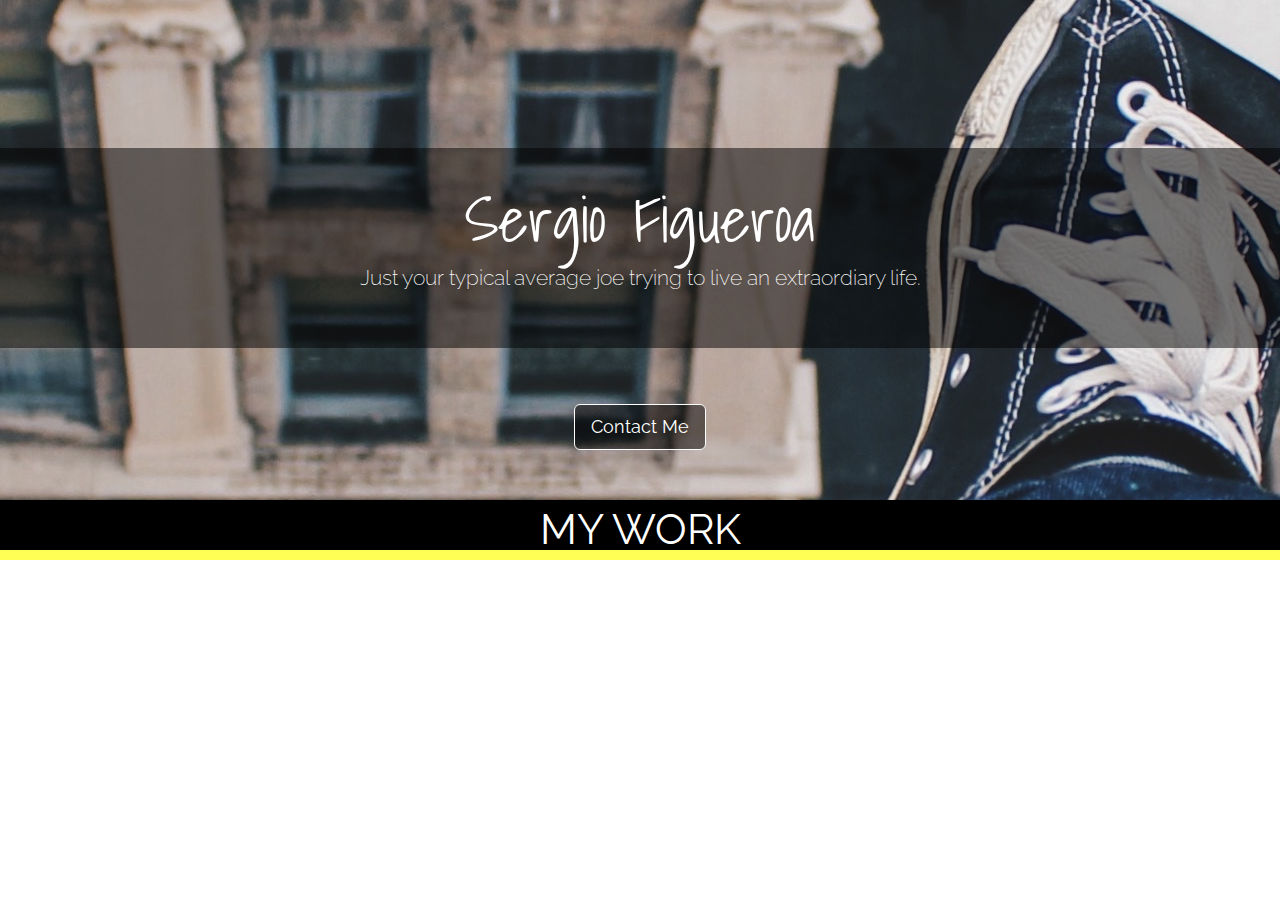
==== index.html @ 1e91d6f9 "first branch push" ====
<!DOCTYPE html>
<html lang="en">
<head>
  <meta charset="UTF-8">
  <meta name="viewport" content="width=device-width, initial-scale=1.0">
  <meta http-equiv="X-UA-Compatible" content="ie=edge">
  <title>Document</title>
  <link rel="stylesheet" href="css/bootstrap.min.css">
	<link rel="stylesheet" href="css/font-awesome.min.css">
	<link rel="stylesheet" href="css/styles.css">
  <link rel="stylesheet"href="https://fonts.googleapis.com/icon?family=Material+Icons">
</head>
<body>
  <!-- HERO SECTION YO -->
  <div class="jumbotron">
    <div class="black">
      <h1 class="shadows name">Sergio Figueroa</h1>
      <p class=rale>Just your typical average joe trying to live an extraordiary life.</p>
      <p><a class="btn btn-primary btn-lg box rale" href="#" role="button">Contact Me</a></p>
    </div>
  </div>
  <!--HERO ENDS-->
  <!-- LINKS -->
  <div class="work rale">MY WORK</div>
    <div class="line"></div>
  <!--Links Start here!-->

  <!--Links end here!-->
</body>
</html>
---- css/styles.css ----
@import url('https://fonts.googleapis.com/css?family=Raleway:400,600|Shadows+Into+Light');
/*GLOBAL SECTION*/

.shadows{
  font-family: 'Shadows Into Light', cursive;
}

.rale{
  font-family: 'Raleway', sans-serif;
}


/*HERO SECTION*/
.jumbotron{
  background-image: url("../img/hero.jpg");
  text-align: center;
  color: #fff;
  background-position: center;
  height: 500px;
}
.jumbotron .h1, .jumbotron h1{
  padding-top: 36px;
}

.black{
  background-color: rgba(0, 0, 0, 0.5);
  height: 200px;
  padding-top: -2px;
}

.name {
  margin-top: 100px;
}

.box{
  background-color: rgba(0, 0, 0, 0.5);
  border: 1px solid #fff;
  margin-top: 100px;
}

.btn-primary{
  margin-top: 96px;
}

.btn-primary:hover, .btn-primary:active, .btn-primary.active:focus, .btn-primary.active:hover, .btn-primary:active.focus, .btn-primary:active:focus, .btn-primary:active:hover, .open>.dropdown-toggle.btn-primary.focus, .open>.dropdown-toggle.btn-primary:focus, .open>.dropdown-toggle.btn-primary:hover{
  background-color: #fff;
  border-color: #fff;
  color: #000;
}

/*WORK SECTION*/

.work{
  text-align: center;
  background-color: #000;
  color: #fff;
  height: 50px;
  margin-top: -30px;
  font-size: 3em;
}

.line{
  background-color: #ff5;
  height: 10px;
}
/*Links Section*/

.pastwork{
  background-color: #000;
  height: 434px;
}
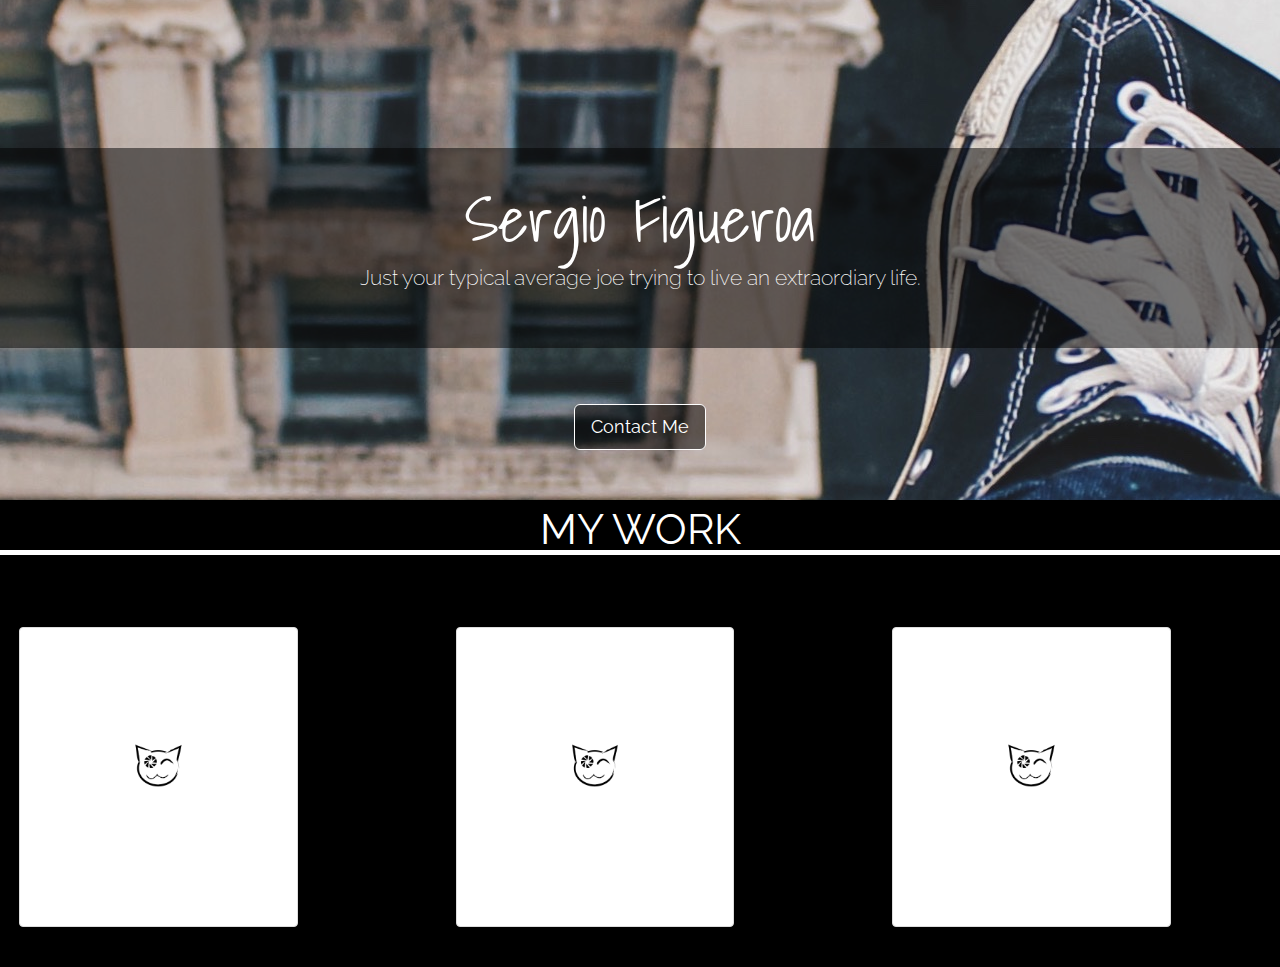
==== commit c27242df: "first page near completion" ====
--- a/index.html
+++ b/index.html
@@ -24,7 +24,26 @@
   <div class="work rale">MY WORK</div>
     <div class="line"></div>
   <!--Links Start here!-->
-
+  <div class="row">
+    <div class="col-md-3 pastwork">
+      <a href="#" class="thumbnail">
+        <img src="img/Cateye.png" alt="Cateye">
+      </a>
+    </div>
+    <div class="col-md-1 pastwork"></div>
+    <div class="col-md-3 pastwork">
+      <a href="#" class="thumbnail">
+        <img src="img/Cateye.png" alt="Cateye">
+      </a>
+    </div>
+    <div class="col-md-1 pastwork"></div>
+    <div class="col-md-3 pastwork">
+      <a href="#" class="thumbnail">
+        <img src="img/Cateye.png" alt="Cateye">
+      </a>
+    </div>
+    <div class="col-md-1 pastwork backup"></div>
+  </div>
   <!--Links end here!-->
 </body>
 </html>
--- a/css/styles.css
+++ b/css/styles.css
@@ -60,12 +60,24 @@
 }
 
 .line{
-  background-color: #ff5;
-  height: 10px;
+  background-color: #fff;
+  height: 5px;
 }
 /*Links Section*/
 
 .pastwork{
   background-color: #000;
-  height: 434px;
+  height: 412px;
 }
+
+.thumbnail {
+  background-color: #fff;
+  height: 300px;
+  padding-top: 40px;
+  margin-top: 72px;
+  margin-left: 19px;
+  padding: 96px;
+}
+.backup{
+  
+}
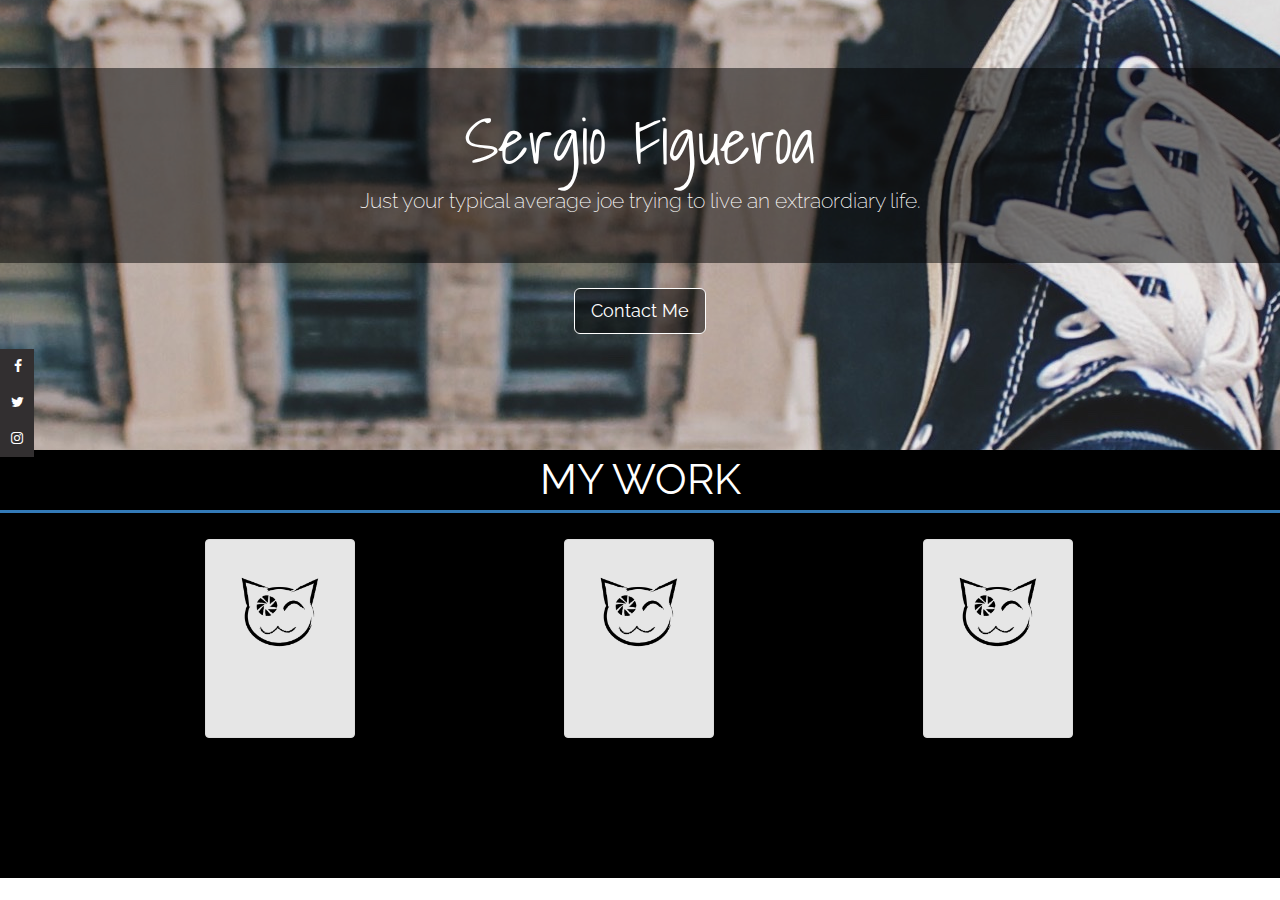
==== commit a8525e25: "basic layout finished" ====
--- a/index.html
+++ b/index.html
@@ -8,42 +8,57 @@
   <link rel="stylesheet" href="css/bootstrap.min.css">
 	<link rel="stylesheet" href="css/font-awesome.min.css">
 	<link rel="stylesheet" href="css/styles.css">
-  <link rel="stylesheet"href="https://fonts.googleapis.com/icon?family=Material+Icons">
+  <link rel="stylesheet" href="https://cdnjs.cloudflare.com/ajax/libs/font-awesome/4.7.0/css/font-awesome.min.css">
 </head>
 <body>
   <!-- HERO SECTION YO -->
   <div class="jumbotron">
     <div class="black">
-      <h1 class="shadows name">Sergio Figueroa</h1>
+      <h1 class="shadows name" id="name">Sergio Figueroa</h1>
       <p class=rale>Just your typical average joe trying to live an extraordiary life.</p>
-      <p><a class="btn btn-primary btn-lg box rale" href="#" role="button">Contact Me</a></p>
     </div>
+    <div class="contact">
+      <p><a class="btn btn-primary btn-lg box rale" href="contact.html" role="button">Contact Me</a></p>
+    </div>
+    <!-- SOCIAL ICONS -->
+    <div class="footer-social-icons">
+      <ul class="social-icons">
+          <li><a href="https://facebook.com/ZombeeJeezus" class="social-icon"> <i class="fa fa-facebook"></i></a></li>
+          <li><a href="https://twitter.com/SerjSpears" class="social-icon"> <i class="fa fa-twitter"></i></a></li>
+          <li><a href="" class="social-icon"> <i class="fa fa-instagram"></i></a></li>
+    </div>
+    <!-- SOCIAL ICONS END -->
   </div>
   <!--HERO ENDS-->
+
   <!-- LINKS -->
   <div class="work rale">MY WORK</div>
-    <div class="line"></div>
+
   <!--Links Start here!-->
-  <div class="row">
-    <div class="col-md-3 pastwork">
-      <a href="#" class="thumbnail">
+  <div class="row buttons">
+    <div class="col-md-2 col-md-offset-2 pastwork">
+      <a href="#" class="thumbnail" id="image">
         <img src="img/Cateye.png" alt="Cateye">
+        <p class="text"> Cateye View Photography</p>
       </a>
     </div>
-    <div class="col-md-1 pastwork"></div>
-    <div class="col-md-3 pastwork">
-      <a href="#" class="thumbnail">
+    <!-- <div class="col-md-1 pastwork"></div> -->
+    <div class="col-md-2 col-md-offset-2 pastwork">
+      <a href="#" class="thumbnail" id="image">
         <img src="img/Cateye.png" alt="Cateye">
+        <p class="text"> Cateye View Photography</p>
       </a>
     </div>
-    <div class="col-md-1 pastwork"></div>
-    <div class="col-md-3 pastwork">
-      <a href="#" class="thumbnail">
+    <!-- <div class="col-md-1 pastwork"></div> -->
+    <div class="col-md-2 col-md-offset-2 pastwork">
+      <a href="#" class="thumbnail" id="image">
         <img src="img/Cateye.png" alt="Cateye">
+        <p class="text"> Cateye View Photography</p>
       </a>
     </div>
-    <div class="col-md-1 pastwork backup"></div>
+    <!-- <div class="col-md-1 pastwork bg"></div> -->
   </div>
   <!--Links end here!-->
+
 </body>
 </html>
--- a/css/styles.css
+++ b/css/styles.css
@@ -1,5 +1,9 @@
 @import url('https://fonts.googleapis.com/css?family=Raleway:400,600|Shadows+Into+Light');
 /*GLOBAL SECTION*/
+body {
+  min-height: 100vh;
+  max-height: 100vh;
+}
 
 .shadows{
   font-family: 'Shadows Into Light', cursive;
@@ -9,6 +13,12 @@
   font-family: 'Raleway', sans-serif;
 }
 
+html{
+  height: 100%;
+  width: 100%;
+}
+
+
 
 /*HERO SECTION*/
 .jumbotron{
@@ -16,31 +26,34 @@
   text-align: center;
   color: #fff;
   background-position: center;
-  height: 500px;
+  height: 50vh;
+  width: 100%;
+  text-align: center;
+  margin-bottom: 0%;
+
+}
+
+#name{
+  padding-top: 3%;
 }
 .jumbotron .h1, .jumbotron h1{
-  padding-top: 36px;
+
 }
 
 .black{
   background-color: rgba(0, 0, 0, 0.5);
-  height: 200px;
-  padding-top: -2px;
-}
-
-.name {
-  margin-top: 100px;
+  height: 55%;
 }
 
 .box{
   background-color: rgba(0, 0, 0, 0.5);
   border: 1px solid #fff;
-  margin-top: 100px;
 }
 
-.btn-primary{
-  margin-top: 96px;
+.contact{
+  padding-top: 2%
 }
+
 
 .btn-primary:hover, .btn-primary:active, .btn-primary.active:focus, .btn-primary.active:hover, .btn-primary:active.focus, .btn-primary:active:focus, .btn-primary:active:hover, .open>.dropdown-toggle.btn-primary.focus, .open>.dropdown-toggle.btn-primary:focus, .open>.dropdown-toggle.btn-primary:hover{
   background-color: #fff;
@@ -48,36 +61,122 @@
   color: #000;
 }
 
+/*SOCIAL ICONS*/
+ul {
+    padding:0;
+    list-style: none;
+}
+
+.footer-social-icons {
+    width: 10px;
+    display:block;
+    margin: 0 auto;
+    padding-right: 100%;
+}
+.social-icon {
+    color: #fff;
+}
+ul.social-icons {
+    margin-top: ;
+}
+
+i {
+  height: 36px;
+  width: 34px;
+}
+
+.fa-facebook {
+    padding:10px 14px;
+    -o-transition:.5s;
+    -ms-transition:.5s;
+    -moz-transition:.5s;
+    -webkit-transition:.5s;
+    transition: .5s;
+    background-color: #322f30;
+}
+.fa-facebook:hover {
+    background-color: #3d5b99;
+}
+.fa-twitter {
+    padding:10px 11px;
+    -o-transition:.5s;
+    -ms-transition:.5s;
+    -moz-transition:.5s;
+    -webkit-transition:.5s;
+    transition: .5s;
+    background-color: #322f30;
+}
+.fa-twitter:hover {
+    background-color: #00aced;
+}
+.fa-instagram {
+    padding:10px 11px;
+    -o-transition:.5s;
+    -ms-transition:.5s;
+    -moz-transition:.5s;
+    -webkit-transition:.5s;
+    transition: .5s;
+    background-color: #322f30;
+}
+.fa-instagram:hover {
+    background-color: #e25714;
+}
+
+
 /*WORK SECTION*/
 
 .work{
   text-align: center;
   background-color: #000;
   color: #fff;
-  height: 50px;
-  margin-top: -30px;
   font-size: 3em;
+  height: %;
+  border-bottom: 3px solid #337ab7
 }
 
-.line{
-  background-color: #fff;
-  height: 5px;
-}
+
 /*Links Section*/
 
 .pastwork{
   background-color: #000;
-  height: 412px;
+  height: 33%;
 }
 
 .thumbnail {
-  background-color: #fff;
-  height: 300px;
-  padding-top: 40px;
-  margin-top: 72px;
-  margin-left: 19px;
-  padding: 96px;
+  background-color: rgba(255, 255, 255, 0.9);
 }
-.backup{
-  
+
+#image{
+
 }
+
+a.thumbnail.active, a.thumbnail:focus, a.thumbnail:hover{
+  background-color: rgba(255, 255, 255, 0.1);
+}
+
+.pastwork:hover .text{
+  visibility:visible;
+  color: #fff;
+}
+
+.buttons{
+  height: 40.6vh;
+  background-color: #000;
+}
+
+.row{
+  background-color: #000;
+  padding: 2%;
+  margin-right: 0%;
+  padding-right: 15%;
+}
+
+.bg{
+  background-color: #000;
+
+}
+
+.text{
+  visibility: hidden;
+  height: 5%;
+}
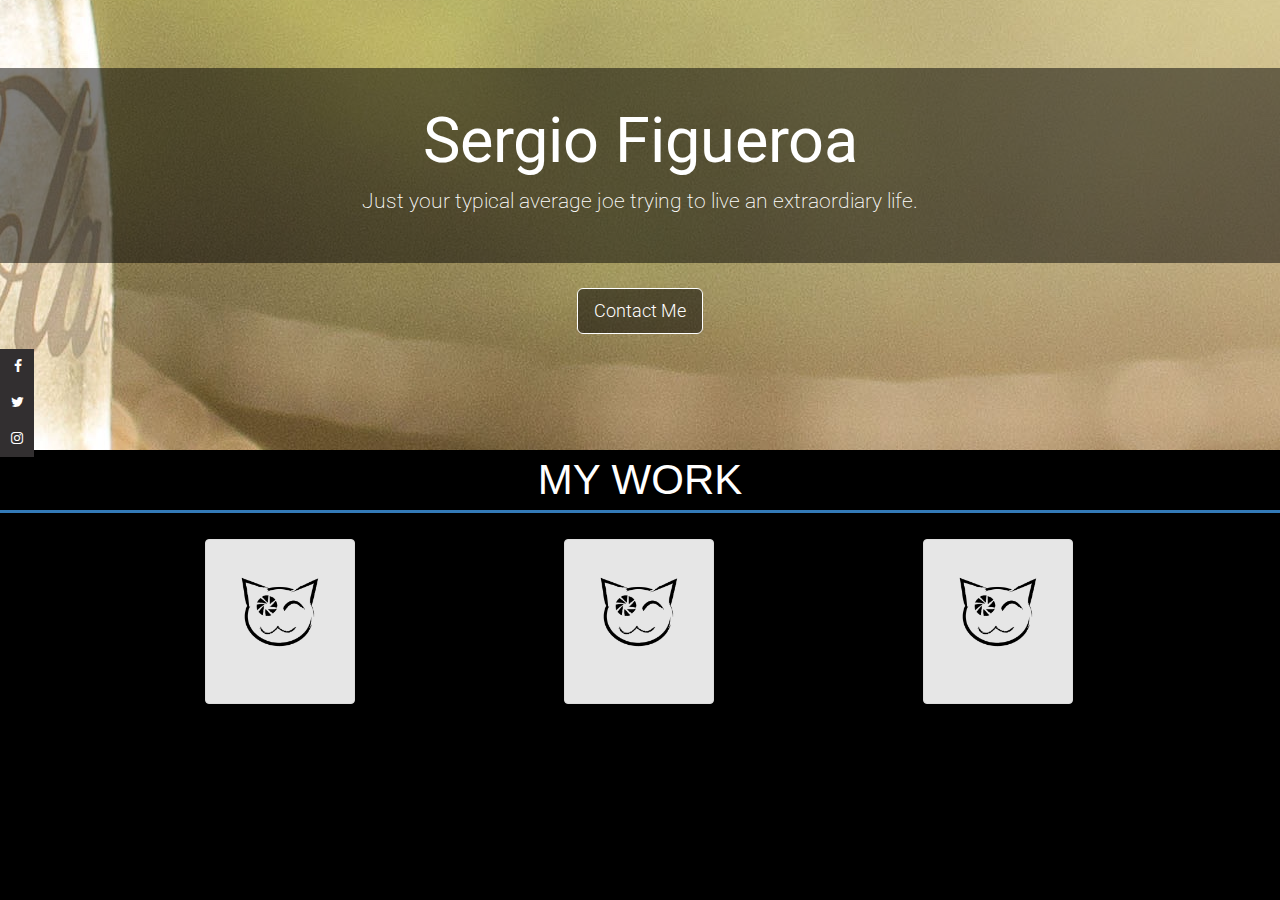
==== commit 687b305c: "mostly done" ====
--- a/index.html
+++ b/index.html
@@ -14,18 +14,18 @@
   <!-- HERO SECTION YO -->
   <div class="jumbotron">
     <div class="black">
-      <h1 class="shadows name" id="name">Sergio Figueroa</h1>
-      <p class=rale>Just your typical average joe trying to live an extraordiary life.</p>
+      <h1 class="roboto" id="name">Sergio Figueroa</h1>
+      <p class=light-robot>Just your typical average joe trying to live an extraordiary life.</p>
     </div>
     <div class="contact">
-      <p><a class="btn btn-primary btn-lg box rale" href="contact.html" role="button">Contact Me</a></p>
+      <p><a class="btn btn-primary btn-lg box light-robot" href="contact.html" role="button">Contact Me</a></p>
     </div>
     <!-- SOCIAL ICONS -->
     <div class="footer-social-icons">
       <ul class="social-icons">
           <li><a href="https://facebook.com/ZombeeJeezus" class="social-icon"> <i class="fa fa-facebook"></i></a></li>
           <li><a href="https://twitter.com/SerjSpears" class="social-icon"> <i class="fa fa-twitter"></i></a></li>
-          <li><a href="" class="social-icon"> <i class="fa fa-instagram"></i></a></li>
+          <li><a href="https://instagr.am/sergiosmocos" class="social-icon"> <i class="fa fa-instagram"></i></a></li>
     </div>
     <!-- SOCIAL ICONS END -->
   </div>
@@ -37,9 +37,9 @@
   <!--Links Start here!-->
   <div class="row buttons">
     <div class="col-md-2 col-md-offset-2 pastwork">
-      <a href="#" class="thumbnail" id="image">
+      <a href="https://jedijeezus.github.io/cateyeview/" class="thumbnail" id="image">
         <img src="img/Cateye.png" alt="Cateye">
-        <p class="text"> Cateye View Photography</p>
+        <p class="text light-robot"> Cateye View Photography</p>
       </a>
     </div>
     <!-- <div class="col-md-1 pastwork"></div> -->
@@ -59,6 +59,6 @@
     <!-- <div class="col-md-1 pastwork bg"></div> -->
   </div>
   <!--Links end here!-->
-
+  <script src="/path/to/masonry.pkgd.min.js"></script>
 </body>
 </html>
--- a/css/styles.css
+++ b/css/styles.css
@@ -1,17 +1,24 @@
-@import url('https://fonts.googleapis.com/css?family=Raleway:400,600|Shadows+Into+Light');
-/*GLOBAL SECTION*/
+@import url('https://fonts.googleapis.com/css?family=Roboto:300,400,700');
+/*GLOBALS*/
+.light-robot{
+  font-family: "Roboto",cursive;
+  font-weight: 300;
+}
+.roboto{
+  font-family: 'Roboto', cursive;
+  font-weight: 400;
+}
+.robot{
+  font-family: 'Roboto', cursive;
+  font-weight: 700;
+}
+
 body {
   min-height: 100vh;
   max-height: 100vh;
+  background-color: #000;
 }
 
-.shadows{
-  font-family: 'Shadows Into Light', cursive;
-}
-
-.rale{
-  font-family: 'Raleway', sans-serif;
-}
 
 html{
   height: 100%;
@@ -131,7 +138,7 @@
   color: #fff;
   font-size: 3em;
   height: %;
-  border-bottom: 3px solid #337ab7
+  border-bottom: 3px solid #337ab7;
 }
 
 
@@ -179,4 +186,11 @@
 .text{
   visibility: hidden;
   height: 5%;
+  float: center;
 }
+
+p {
+    margin: 0px 0 -24px;
+}
+
+/*CONTACT SECTION*/
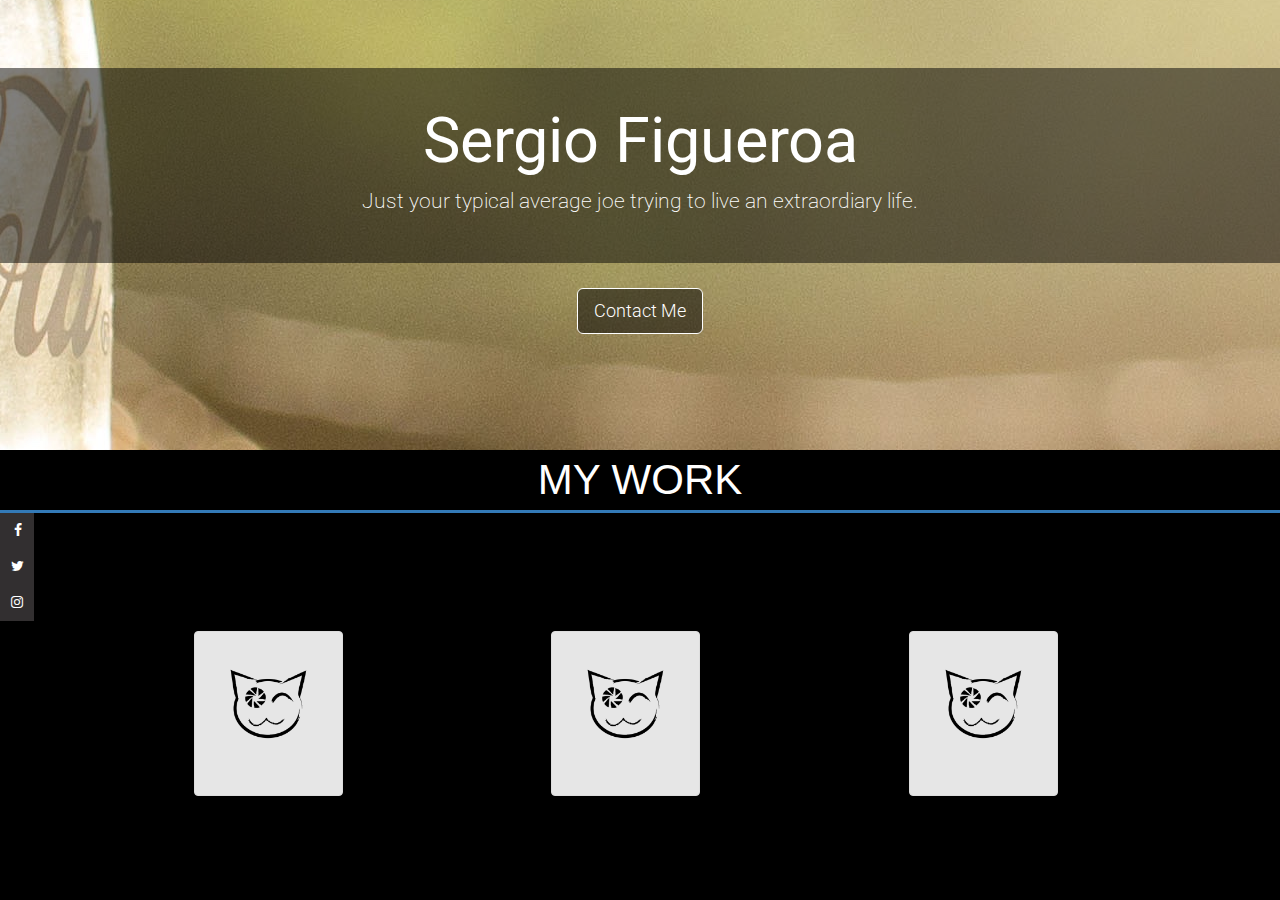
==== commit 204ea97d: "done for final" ====
--- a/index.html
+++ b/index.html
@@ -20,6 +20,14 @@
     <div class="contact">
       <p><a class="btn btn-primary btn-lg box light-robot" href="contact.html" role="button">Contact Me</a></p>
     </div>
+  </div>
+  <!--HERO ENDS-->
+
+  <!-- LINKS -->
+  <div class="work rale">MY WORK</div>
+
+  <!--Links Start here!-->
+  <div class="row buttons col-md-12">
     <!-- SOCIAL ICONS -->
     <div class="footer-social-icons">
       <ul class="social-icons">
@@ -28,14 +36,6 @@
           <li><a href="https://instagr.am/sergiosmocos" class="social-icon"> <i class="fa fa-instagram"></i></a></li>
     </div>
     <!-- SOCIAL ICONS END -->
-  </div>
-  <!--HERO ENDS-->
-
-  <!-- LINKS -->
-  <div class="work rale">MY WORK</div>
-
-  <!--Links Start here!-->
-  <div class="row buttons">
     <div class="col-md-2 col-md-offset-2 pastwork">
       <a href="https://jedijeezus.github.io/cateyeview/" class="thumbnail" id="image">
         <img src="img/Cateye.png" alt="Cateye">
--- a/css/styles.css
+++ b/css/styles.css
@@ -138,7 +138,7 @@
   color: #fff;
   font-size: 3em;
   height: %;
-  border-bottom: 3px solid #337ab7;
+  border-bottom: 3px solid #337ab7
 }
 
 
@@ -173,7 +173,6 @@
 
 .row{
   background-color: #000;
-  padding: 2%;
   margin-right: 0%;
   padding-right: 15%;
 }
@@ -193,4 +192,4 @@
     margin: 0px 0 -24px;
 }
 
-/*CONTACT SECTION*/
+/*CONTACT SECT*/
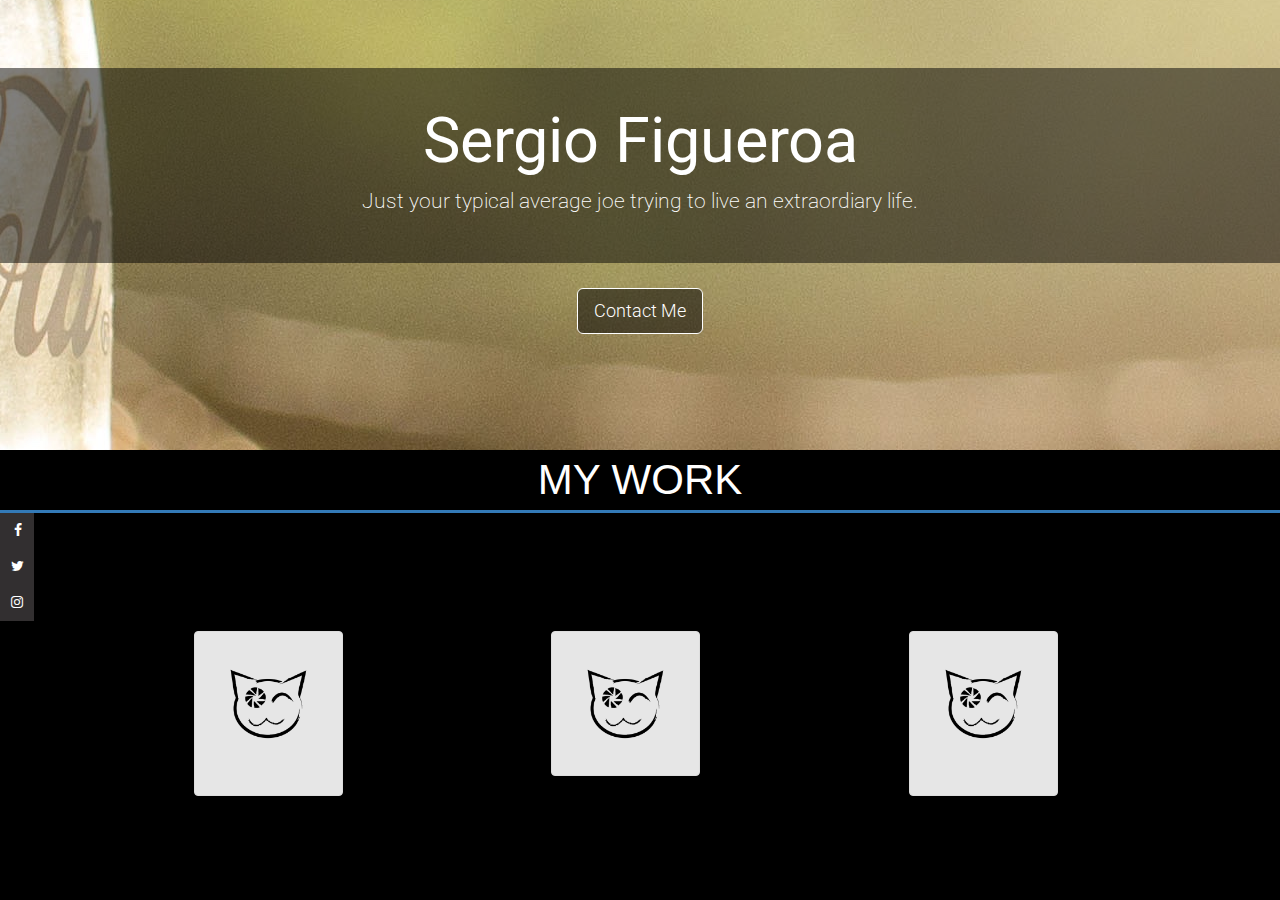
==== commit d81b77ca: "had to add other site on same page" ====
--- a/index.html
+++ b/index.html
@@ -44,9 +44,9 @@
     </div>
     <!-- <div class="col-md-1 pastwork"></div> -->
     <div class="col-md-2 col-md-offset-2 pastwork">
-      <a href="#" class="thumbnail" id="image">
+      <a href="mockup/index.html" class="thumbnail" id="image">
         <img src="img/Cateye.png" alt="Cateye">
-        <p class="text"> Cateye View Photography</p>
+        <p class="text">memes</p>
       </a>
     </div>
     <!-- <div class="col-md-1 pastwork"></div> -->
